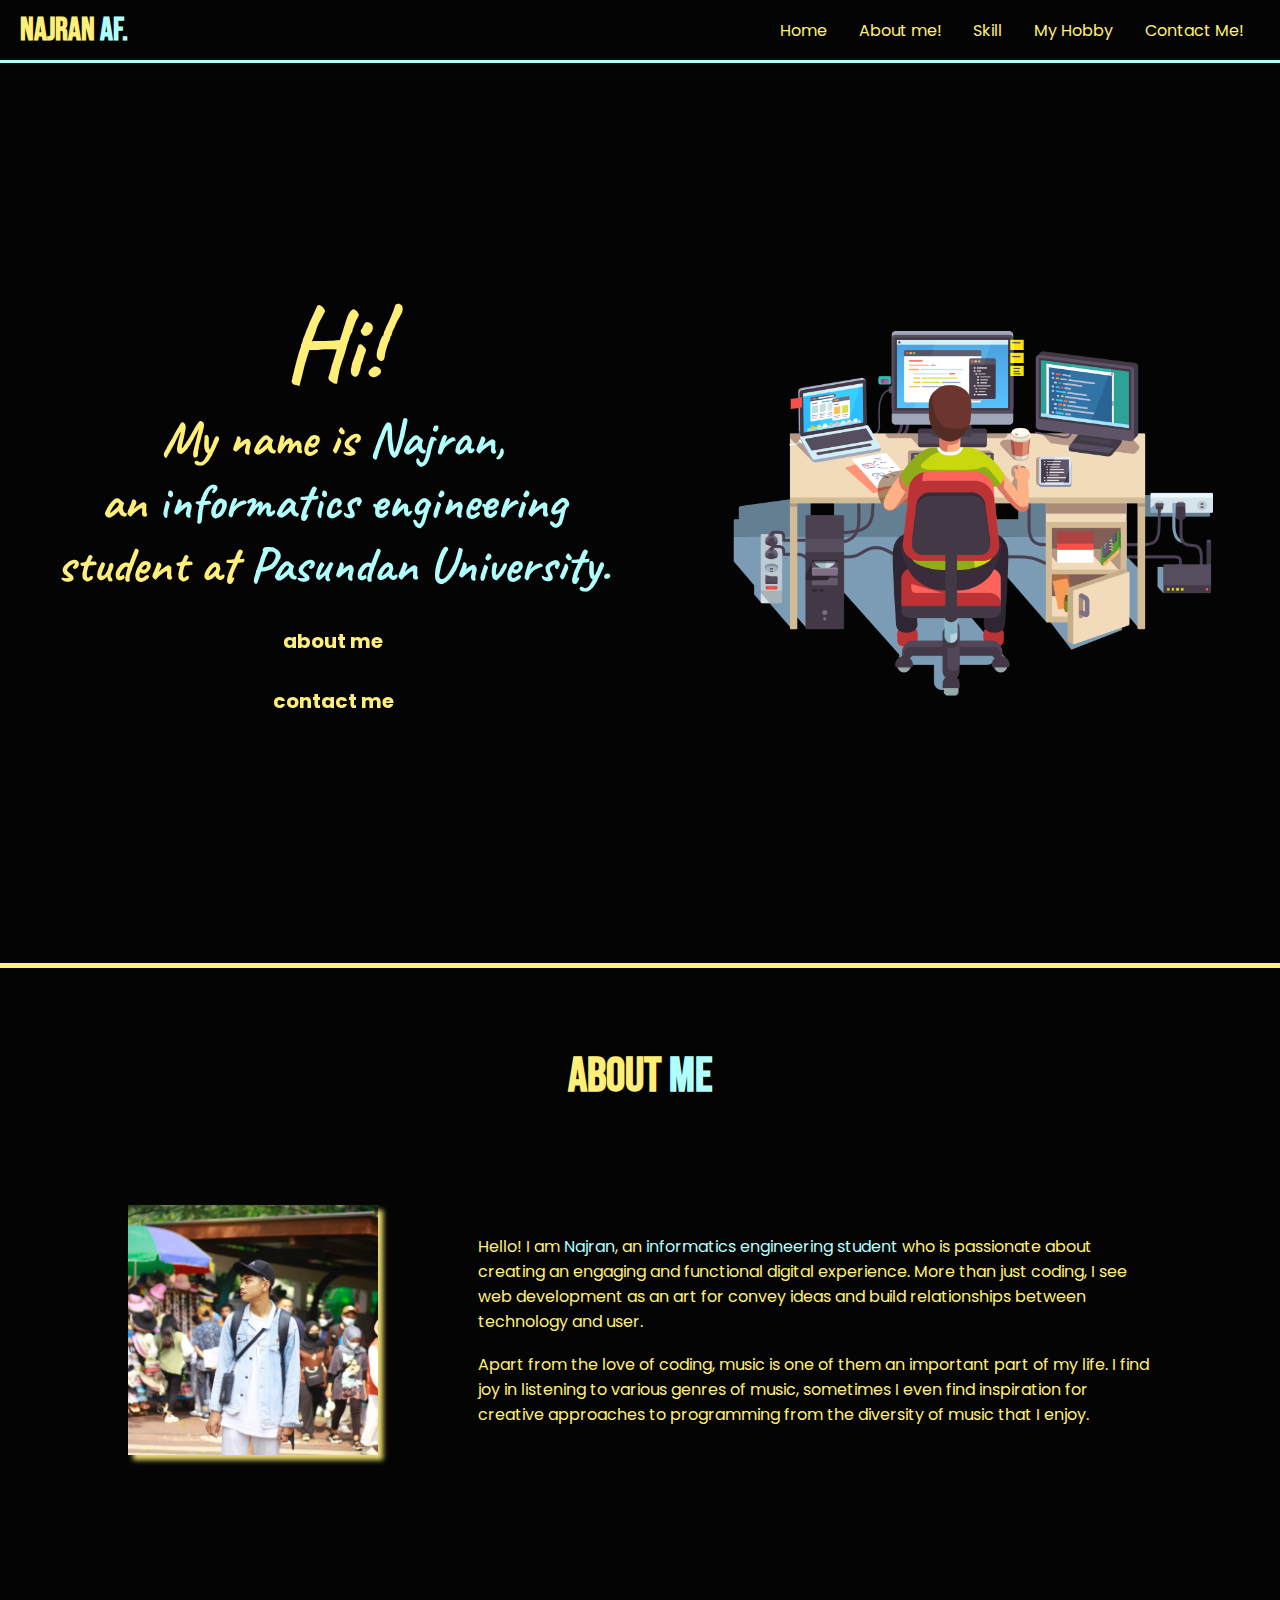
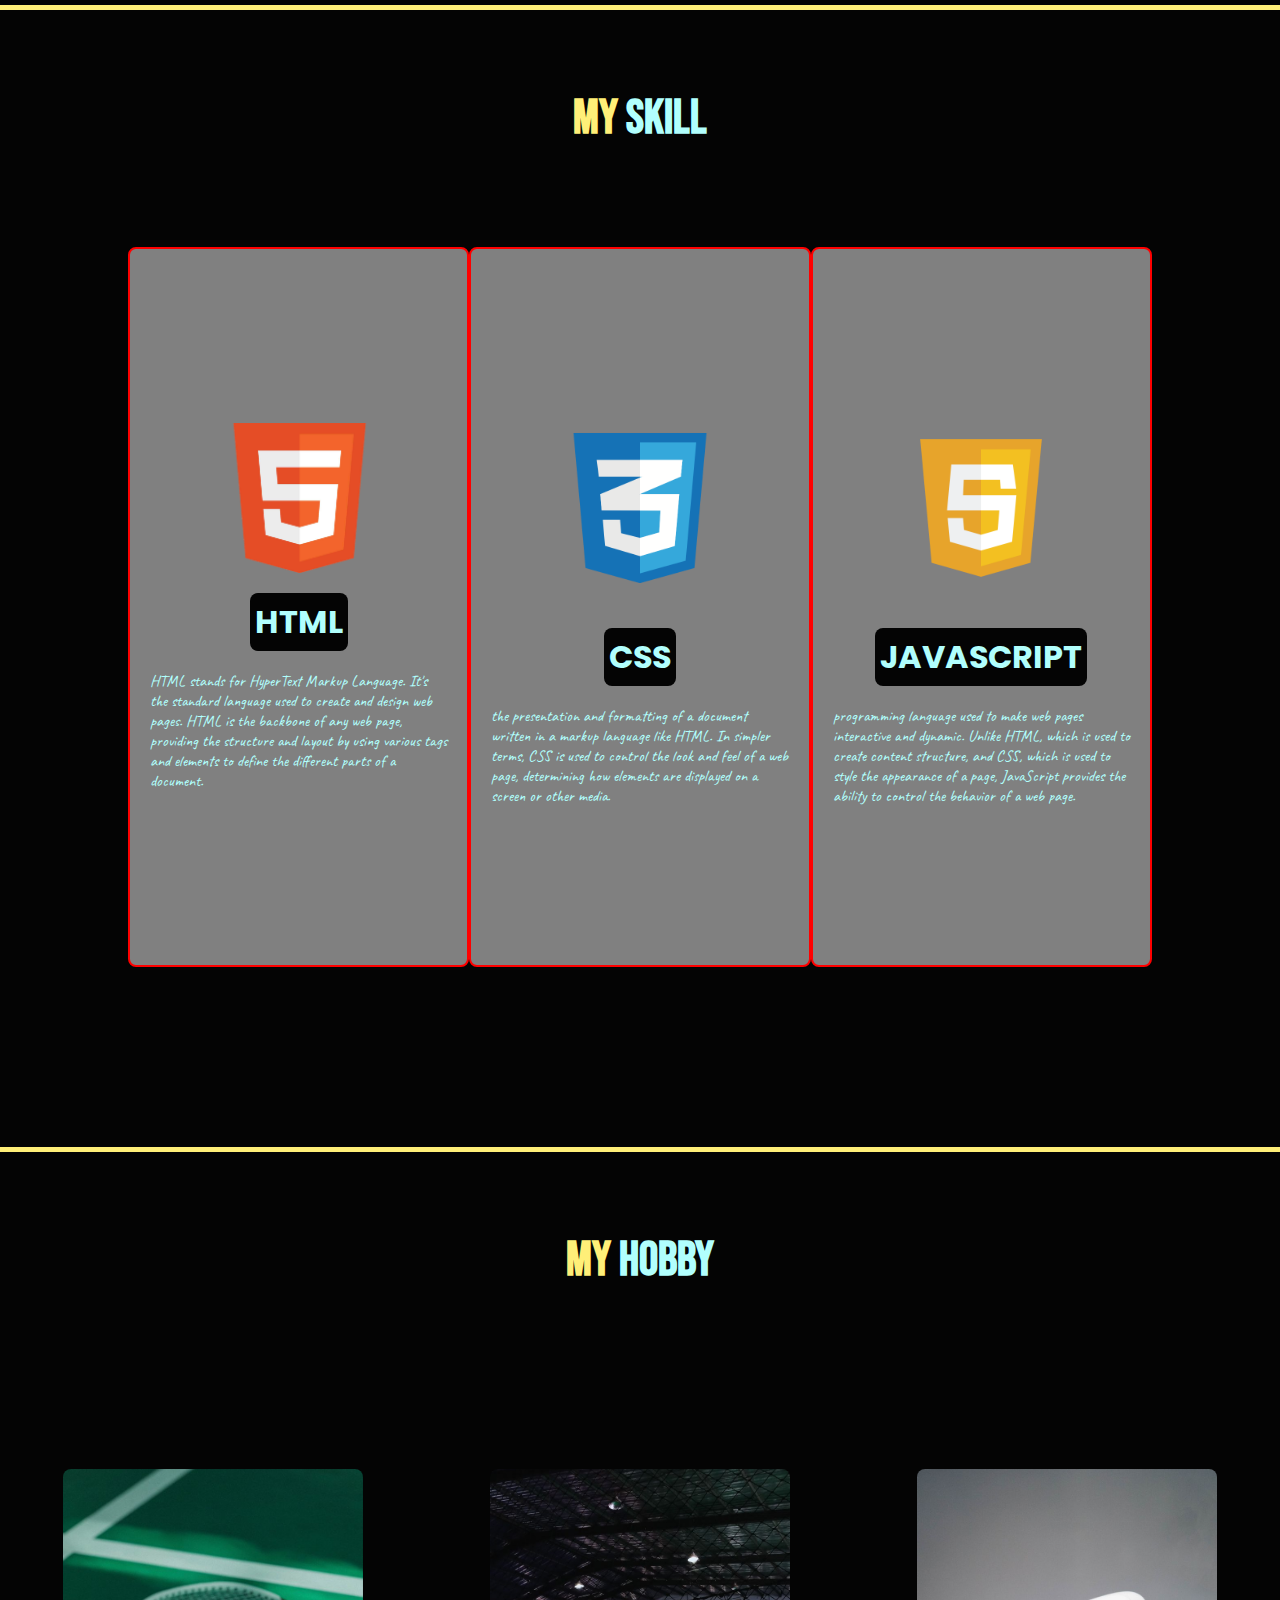
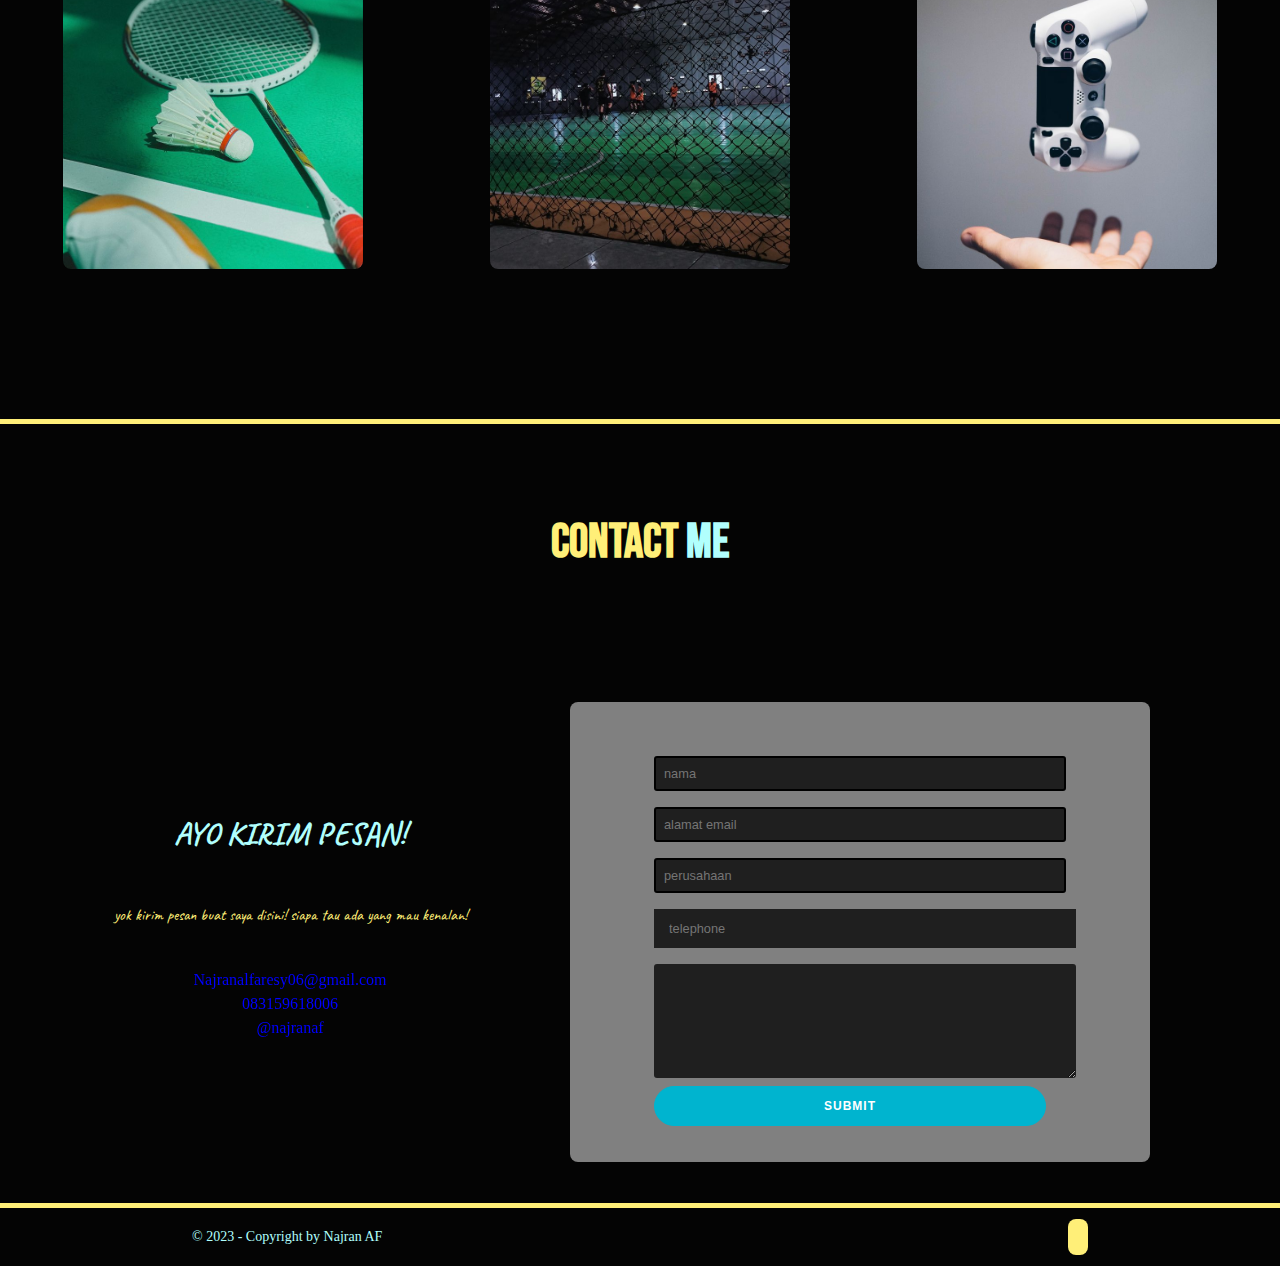
==== index.html @ 9a08b18e "first commit" ====
<!DOCTYPE html>
<html lang="en">
  <head>
    <meta charset="UTF-8" />
    <meta name="viewport" content="width=device-width, initial-scale=1.0" />
    <title>Project1 | Portofolio</title>
    <!-- googlefont  -->
    <link rel="preconnect" href="https://fonts.googleapis.com" />
    <link rel="preconnect" href="https://fonts.gstatic.com" crossorigin />
    <link
      href="https://fonts.googleapis.com/css2?family=Bebas+Neue&family=Caveat&family=Poppins:wght@400;600;700&display=swap"
      rel="stylesheet"
    />
    <!-- my style -->
    <link rel="stylesheet" href="css/style.css" />
  </head>
  <body>
    <!-- navigasi -->

    <nav class="centeringnav prima">
      <div class="logo">
        <h1 class="bebas">
          <a href="#" class="sec">Najran <span>AF.</span></a>
        </h1>
      </div>
      <ul class="poppins centeringbox">
        <li><a href="#" class="sec animasiline">Home</a></li>
        <li><a href="#about" class="sec animasiline">About me!</a></li>
        <li><a href="#skill" class="sec animasiline">Skill</a></li>
        <li><a href="#hobby" class="sec animasiline">My Hobby</a></li>
        <li><a href="#contact" class="sec animasiline">Contact Me!</a></li>
      </ul>
    </nav>

    <!-- naigasi oke -->

    <!-- header -->

    <header class="prima centeringbox" id="header">
      <div class="centeringtext">
        <h1 class="caveat sec">Hi!</h1>
        <p class="caveat sec">My name is <span>Najran,</span></p>
        <p class="caveat sec">an <span>informatics engineering </span></p>
        <p class="caveat sec">student at <span>Pasundan University.</span></p>
        <div class="btn centeringtext">
          <a href="" class="poppins sec animasiline">about me</a>
          <a href="" class="poppins sec animasiline">contact me</a>
        </div>
      </div>
      <img src="image/pngwing.com (4).png" alt="" />
    </header>

    <!-- header oke -->

    <!-- about me -->

    <section class="hero prima" id="about">
      <div class="judul prima">
        <h1 class="sec bebas">ABOUT <span>ME</span></h1>
      </div>
      <div class="content-about centeringbox">
        <img src="image/profile.jpg" alt="" />
        <div class="centeringtext">
          <p class="poppins sec">
            Hello! I am <span>Najran</span>, an
            <span>informatics engineering student</span> who is passionate about
            creating an engaging and functional digital experience. More than
            just coding, I see web development as an art for convey ideas and
            build relationships between technology and user.
          </p>
          <br />
          <p class="poppins sec">
            Apart from the love of coding, music is one of them an important
            part of my life. I find joy in listening to various genres of music,
            sometimes I even find inspiration for creative approaches to
            programming from the diversity of music that I enjoy.
          </p>
        </div>
      </div>
    </section>

    <!-- about me ok -->

    <!-- skill  -->

    <section class="hero prima" id="skill">
      <div class="judul prima">
        <h1 class="sec bebas">MY <span>SKILL</span></h1>
      </div>

      <div class="container-skill">
        <div class="card-skill">
          <div class="content-skill">
            <img src="image/html.png" alt="" width="150px" />
            <a href="#" class="oth poppins centeringtext">
              <h1>HTML</h1>
            </a>
            <p class="caveat oth centeringtext">
              HTML stands for HyperText Markup Language. It's the standard
              language used to create and design web pages. HTML is the backbone
              of any web page, providing the structure and layout by using
              various tags and elements to define the different parts of a
              document.
            </p>
          </div>
          <div class="content-skill">
            <img src="image/css.png" alt="" width="200px" />
            <a href="#" class="oth poppins centeringtext">
              <h1>CSS</h1>
            </a>
            <p class="caveat oth centeringtext">
              the presentation and formatting of a document written in a markup
              language like HTML. In simpler terms, CSS is used to control the
              look and feel of a web page, determining how elements are
              displayed on a screen or other media.
            </p>
          </div>
          <div class="content-skill">
            <img src="image/js.png" alt="" width="200px" />
            <a href="#" class="oth poppins centeringtext">
              <h1>JAVASCRIPT</h1>
            </a>
            <p class="caveat oth centeringtext">
              programming language used to make web pages interactive and
              dynamic. Unlike HTML, which is used to create content structure,
              and CSS, which is used to style the appearance of a page,
              JavaScript provides the ability to control the behavior of a web
              page.
            </p>
          </div>
        </div>
      </div>
    </section>
    <!-- skill end -->

    <!-- hoby -->

    <section class="hero prima" id="hobby">
      <div class="judul prima">
        <h1 class="sec bebas">MY <span>HOBBY</span></h1>
      </div>

      <div class="container-hobby">
        <div class="content-hobby">
          <img src="image/badminton.jpeg" alt="" width="300px" height="400px" />
          <div class="title-hobby centeringtext">
            <h2 class="poppins sec">BADMINTON</h2>
            <p class="caveat sec">
              Lorem ipsum, dolor sit amet consectetur adipisicing.
            </p>
          </div>
        </div>
        <div class="content-hobby">
          <img src="image/futsal.jpeg" alt="" width="300px" height="400px" />
          <div class="title-hobby centeringtext">
            <h2 class="poppins sec">FUTSAL</h2>
            <p class="caveat sec">
              Lorem ipsum, dolor sit amet consectetur adipisicing.
            </p>
          </div>
        </div>
        <div class="content-hobby">
          <img src="image/game.jpeg" alt="" width="300px" height="400px" />
          <div class="title-hobby centeringtext">
            <h2 class="poppins sec">GAME</h2>
            <p class="caveat sec">
              Lorem ipsum, dolor sit amet consectetur adipisicing.
            </p>
          </div>
        </div>
      </div>
    </section>

    <!-- hobby oke -->

    <!-- contact -->

    <section class="contact hero prima" id="contact">
      <div class="judul prima">
        <h1 class="sec bebas">CONTACT <span>ME </span></h1>
      </div>

      <div class="container-contact">
        <div class="card-container">
          <div class="left">
            <div class="left-container">
              <h2 class="caveat oth">AYO KIRIM PESAN!</h2>
              <p class="caveat sec">
                yok kirim pesan buat saya disini! siapa tau ada yang mau
                kenalan!
              </p>
              <ul>
                <li><a href="">Najranalfaresy06@gmail.com</a></li>
                <li><a href="">083159618006</a></li>
                <li><a href="">@najranaf</a></li>
              </ul>
            </div>
          </div>

          <div class="right">
            <div class="right-container">
              <form action="">
                <input type="text" placeholder="nama" />
                <input type="email" placeholder="alamat email" />
                <input
                  type="text"
                  placeholder="perusahaan"
                  autocomplete="off"
                />
                <input
                  type="phone"
                  placeholder="telephone"
                  autocomplete="off"
                />
                <textarea rows="10" placeholder="pesan"> </textarea>
                <button>submit</button>
              </form>
            </div>
          </div>
        </div>
      </div>
    </section>

    <!-- contact ok -->

    <!-- footer -->

    <section class="end">
      <div class="last-text">
        <p>&#169; 2023 - Copyright by Najran AF</p>
      </div>

      <div class="top">
        <a href="#home"><i class="bx bx-up-arrow-alt"></i></a>
      </div>
    </section>
    <!-- footer oke -->

    <!-- js -->
    <script src="script.js"></script>
  </body>
</html>
---- css/style.css ----
:root {
  --prima-color: #040404;
  --sec-color: #ffef78;
  --oth-color: #b1fffd;
}

* {
  margin: 0;
  padding: 0;
  text-decoration: none;
  list-style: none;
}

body {
  height: 1500px;
}

.prima {
  color: var(--prima-color);
  background-color: var(--prima-color);
}

.sec {
  color: var(--sec-color);
}

.oth {
  color: var(--oth-color);
}

/* font */

.bebas {
  font-family: "Bebas Neue", sans-serif;
}

.poppins {
  font-family: "Poppins", sans-serif;
}

.caveat {
  font-family: "Caveat", cursive;
}

/* style */

.centeringnav {
  display: flex;
  align-items: center;
  justify-content: space-between;
  padding-left: 20px;
  padding-right: 20px;
}

.centeringbox {
  display: flex;
  align-items: center;
  justify-content: space-around;
}

.centeringtext {
  display: flex;
  flex-direction: column;
  align-items: center;
}

.hero {
  height: auto;
  display: flex;
  flex-direction: column;
  align-items: center;
  gap: 100px;
  border-bottom: 5px solid var(--sec-color);
}

.judul h1 {
  margin-top: 80px;
  font-size: 3rem;
}

span {
  color: var(--oth-color);
}

.animasiline::before {
  content: "";
  position: absolute;
  width: 100%;
  height: 2px;
  left: 0;
  bottom: 0;
  background: var(--oth-color);
  transform: scaleX(0);
  transition: 0.4s;
}

.animasiline:hover::before {
  transform: scaleX(1);
}

.animasiline:hover {
  color: var(--oth-color);
}

nav {
  height: 60px;
  position: sticky;
  top: 0;
  border-bottom: 3px solid var(--oth-color);
}

ul {
  width: 40%;
}

ul li {
  position: relative;
}

header {
  height: 100vh;
  font-weight: bold;
  font-size: 50px;
  /* padding-left: 50px; */
  border-bottom: 5px solid var(--sec-color);
}

header img {
  width: 500px;
}

div.btn {
  font-size: 20px;
  padding: 20px;
  gap: 10px;
}

div.btn a {
  padding: 10px;
  position: relative;
}

div.content-about {
  width: 80%;
  gap: 100px;
  margin-bottom: 150px;
}

div.content-about img {
  height: 250px;
  box-shadow: 5px 5px 5px 0px rgba(255, 239, 120, 0.92);
  -webkit-box-shadow: 5px 5px 5px 0px rgba(255, 239, 120, 0.92);
  -moz-box-shadow: 5px 5px 5px 0px rgba(255, 239, 120, 0.92);
}

.container-skill {
  height: 100vh;
  width: 80%;
  display: flex;
  align-items: start;
  justify-content: center;
}

.card-skill {
  display: flex;
  width: 100%;
  justify-content: space-between;
  height: 80%;
}

.content-skill {
  width: 100% ;
  display: flex;
  flex-direction: column;
  justify-content: center;
  align-items: center;
  background: grey;
  border: 2px solid red;
  padding: 20px;
  border-radius: 8px;
  gap: 20px;
}

.content-skill a {
  background-color: var(--prima-color);
  padding: 5px;
  border-radius: 8px;
}

.content-skill a:hover {
  color: white;
}

.container-hobby {
  width: 100%;
  display: flex;
  justify-content: space-around;
  align-items: center;
}

.content-hobby {
  position: relative;
  overflow: hidden;
  margin-top: 5rem;
  cursor: pointer;
  margin-bottom: 150px;
}

.content-hobby img {
  /* width: 100%; */
  display: block;
  border-radius: 8px;
  transition: all 0.5s;
  border-image: auto;
  object-fit: cover;
}

.content-hobby div {
  position: absolute;
  height: 0;
  left: 0;
  bottom: 0;
  overflow: hidden;
  background: rgba(0, 0, 0, 0.4);
  border-radius: 8px;
  padding: 0 40px;
  text-align: center;
  display: flex;
  flex-direction: column;
  justify-content: space-around;
  text-align: center;
  transition: height 0.5s;
}

.content-hobby h2 {
  font-size: 1.5rem;
}

.content-hobby p {
  font-size: 1.4rem;
}
.content-hobby:hover .title-hobby {
  height: 100%;
}

.content-hobby:hover img {
  transform: scale(1.1);
}

.container {
  background-color: #fff;
  width: 50%;
  padding: 40px;
  border-radius: 8px;
  box-shadow: 0 0 10px rgba(0, 0, 0, 0.1);
  display: flex;
  justify-content: center;
}

h2 {
  text-align: center;
  margin-bottom: 20px;
}

input[type="text"],
input[type="email"],
textarea {
  width: 100%;
  padding: 8px;
  border-radius: 5px;
  border: 1px solid #ccc;
}

button {
  padding: 10px 20px;
  background-color: #007bff;
  color: #fff;
  border: none;
  border-radius: 5px;
  cursor: pointer;
}

button:hover {
  background-color: #0056b3;
}

.container {
  background-color: #fff;
  padding: 20px;
  border-radius: 5px;
  box-shadow: 0 0 10px rgba(0, 0, 0, 0.1);
}

form {
  display: flex;
  flex-direction: column;
}

h2 {
  text-align: center;
  margin-bottom: 20px;
}

input[type="text"],
input[type="email"],
textarea {
  padding: 8px;
  width: 100%;
  border-radius: 3px;
  border: 2px solid black;
}

button {
  padding: 10px 20px;
  background-color: --ot;
  color: #fff;
  border: none;
  border-radius: 3px;
  cursor: pointer;
}

button:hover {
  background-color: #0056b3;
}

section.contact {
  font-size: 10px;
  padding: 10px;
}

.container-contact {
    width: 100%;
    
}

.card-container {
  display: flex;
  align-items: center;
  justify-content: spa;
  width: 100%;
}

.right {
  display: flex;
  border-radius: 8px;
  margin-right: 120px;
padding-right: 20px;
  flex: 1;
  height: 460px;
  background-color: grey;
  justify-content: center;
  align-items:center;
}

.left {
  display: flex;
  flex: 1;
  height: 522px;
  justify-content: center;
  align-items: center;
}

.left-container {
  height: 50%;
  width: 100%;
  text-align: center;
  line-height: 22px;
  display: flex;
  flex-direction: column;
  align-items: center;
  justify-content: space-around;
}

.left p {
  font-size: 1rem;
}

.left-container h2 {
  font-size: 2rem;
  margin-bottom: 1rem;
}

.left-container ul {
  display: flex;
  flex-direction: column;
  align-items: center;
}

.left-container ul li a {
  color: blue;
  font-size: 1rem;
}

.right-container {
    text-align: center;
  width: 70%;
  height: 80%;
  text-align: center;
}

input,
textarea {
  background-color: #1f1f1f;
  border: none;
  padding: 12px 15px;
  margin: 8px 0;
  width: 100%;
  font-size: 0.8rem;
}

input:focus,
textarea:focus {
  outline: 1px solid #00b4cf;
}

button {
  border-radius: 20px;
  border: 1px solid #00b4cf;
  background-color: #00b4cf;
  font-size: 12px;
  font-weight: bold;
  padding: 12px 45px;
  letter-spacing: 1px;
  text-transform: uppercase;
  transition: transform 80ms ease-out;
  cursor: pointer;
}

button:hover {
  opacity: 0.7;
}

textarea {
  height: 90px;
}

.end {
  padding: 20px 15%;
  display: flex;
  flex-wrap: wrap;
  align-items: center;
  justify-content: space-between;
  gap: 2rem;
  background: var(--prima-color);
}
.last-text p {
  color: var(--oth-color);
  font-size: 14px;
}
.top i {
  padding: 10px;
  border-radius: 8px;
  font-size: 15px;
  color: var(--oth-color);
  background: var(--sec-color);
}

/* responsive */

@media (max-width: 768px) {
 

    nav ul {
        font-size: 0.6rem;
        width: 50%;
    }

    header {
        font-weight: bold;
        font-size: 20px;
        flex-direction: column-reverse;
      }

      header img {
        width: 250px;
      }

      .content-about {
          flex-direction: column;
          margin-bottom: 150p;
        }
        
        .container-skill {
          height: auto;
          width: 80%;
          display: flex;
          align-items: center;
          justify-content: center;
          margin-bottom: 150px;
        }

      .card-skill {
        flex-direction: column;
      }

      .content-skill {
        height: 150px;
        flex-direction: row;
      }

      .content-hobby {
        width: 200px;
      }

      .container-hobby img {
        width: 200px;
      }

      .right {
        margin-right: 20px;
      }


}
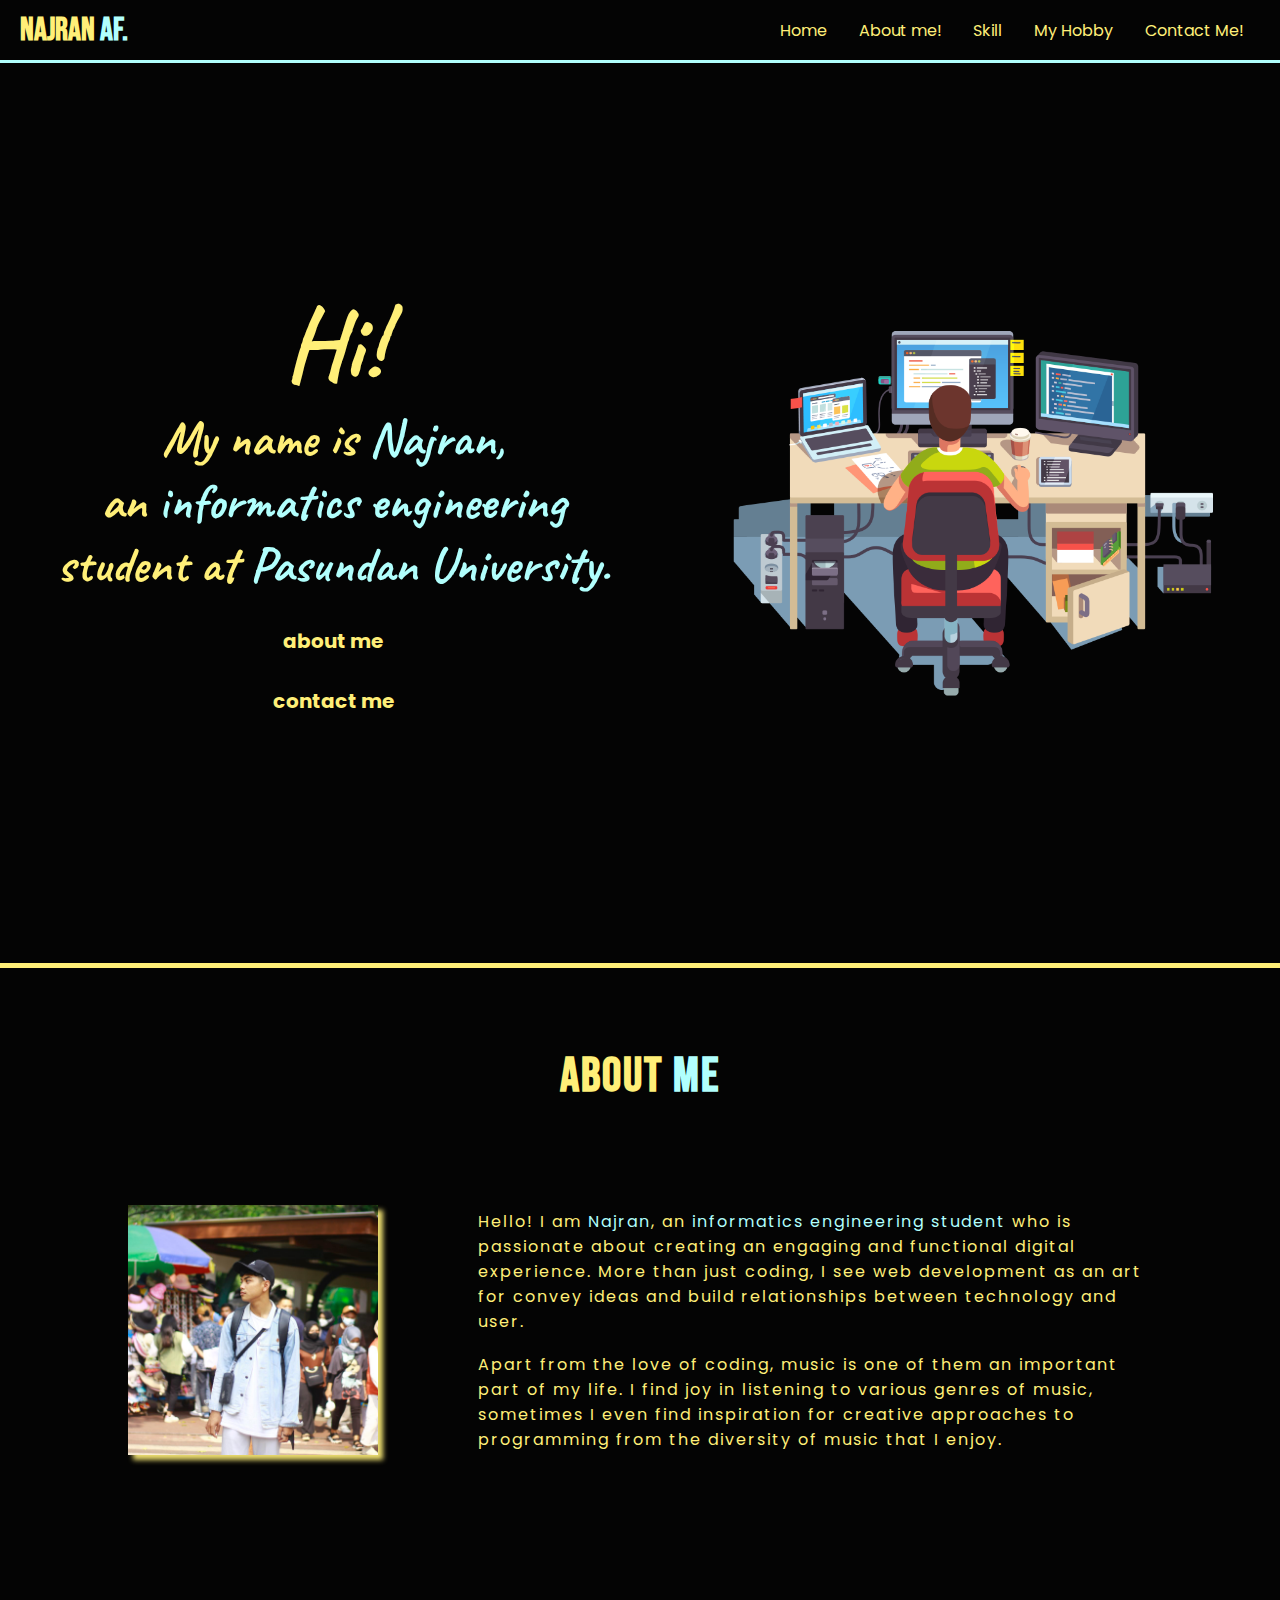
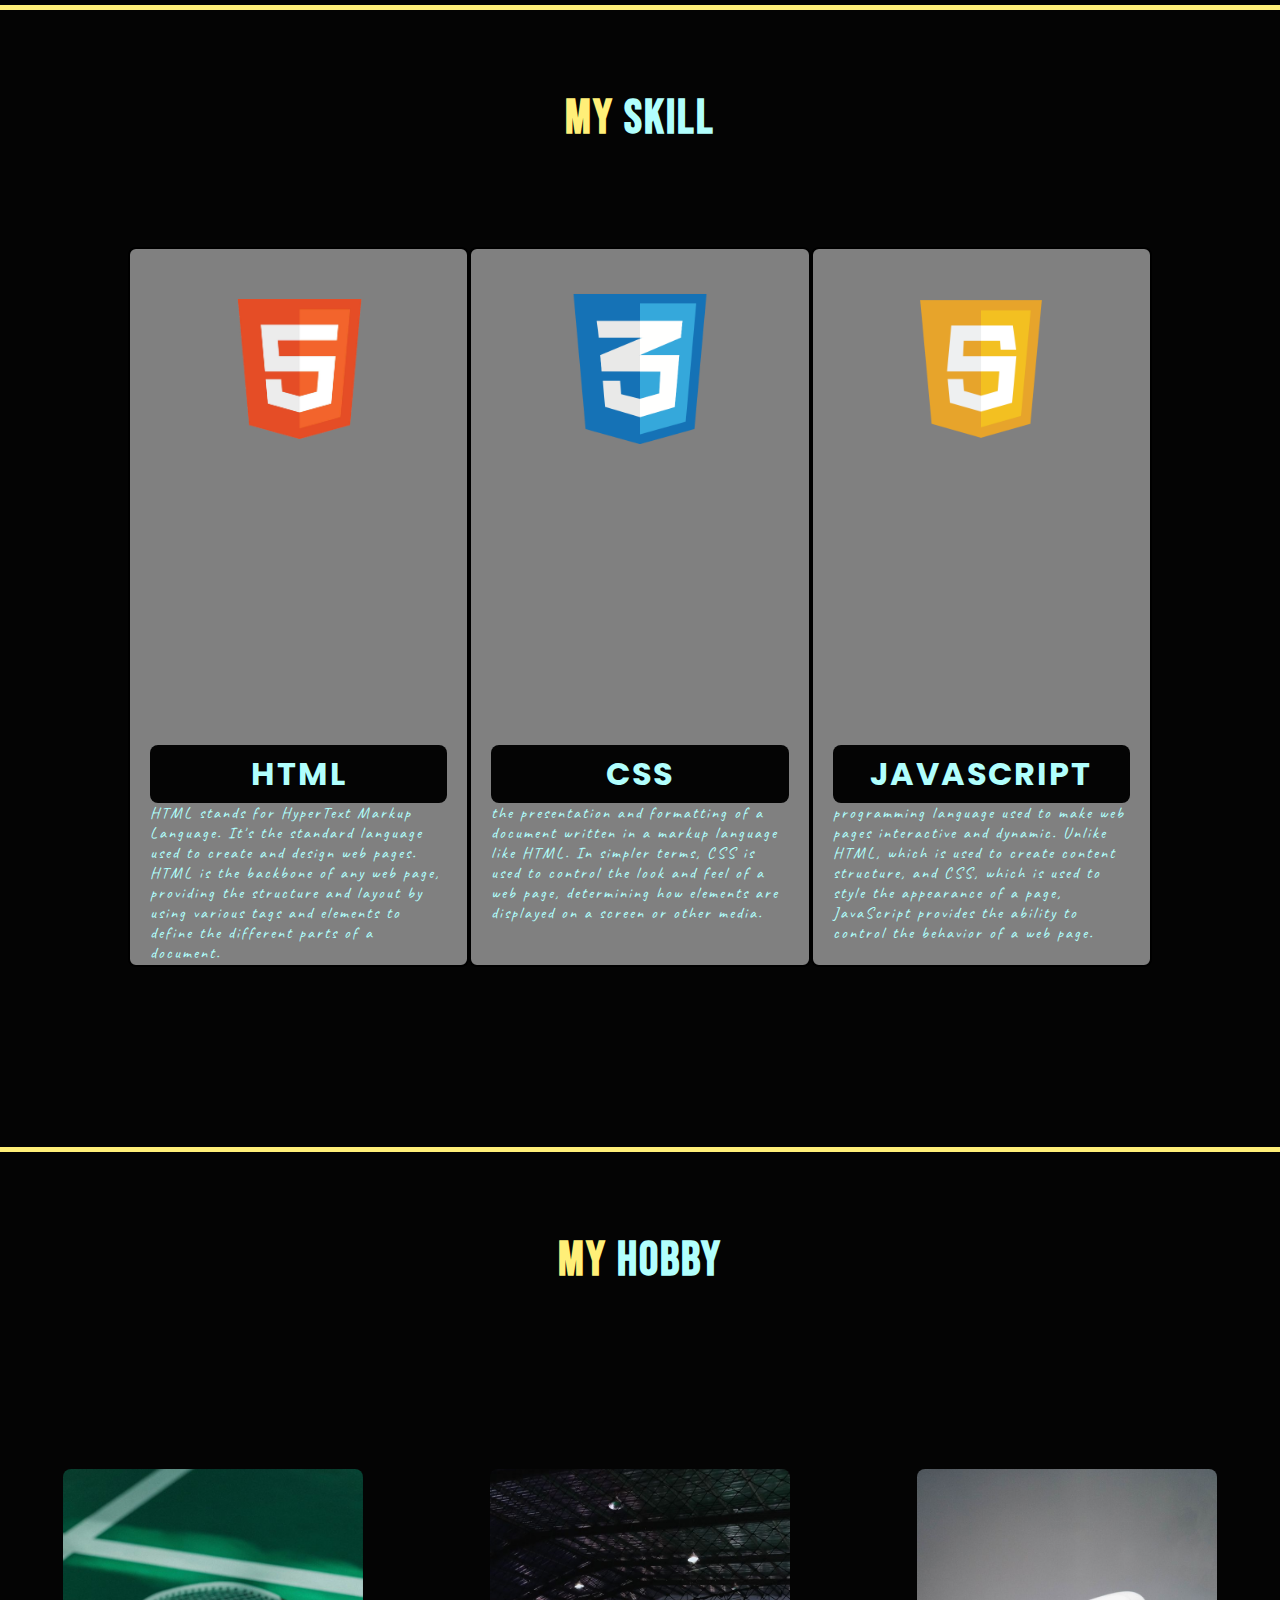
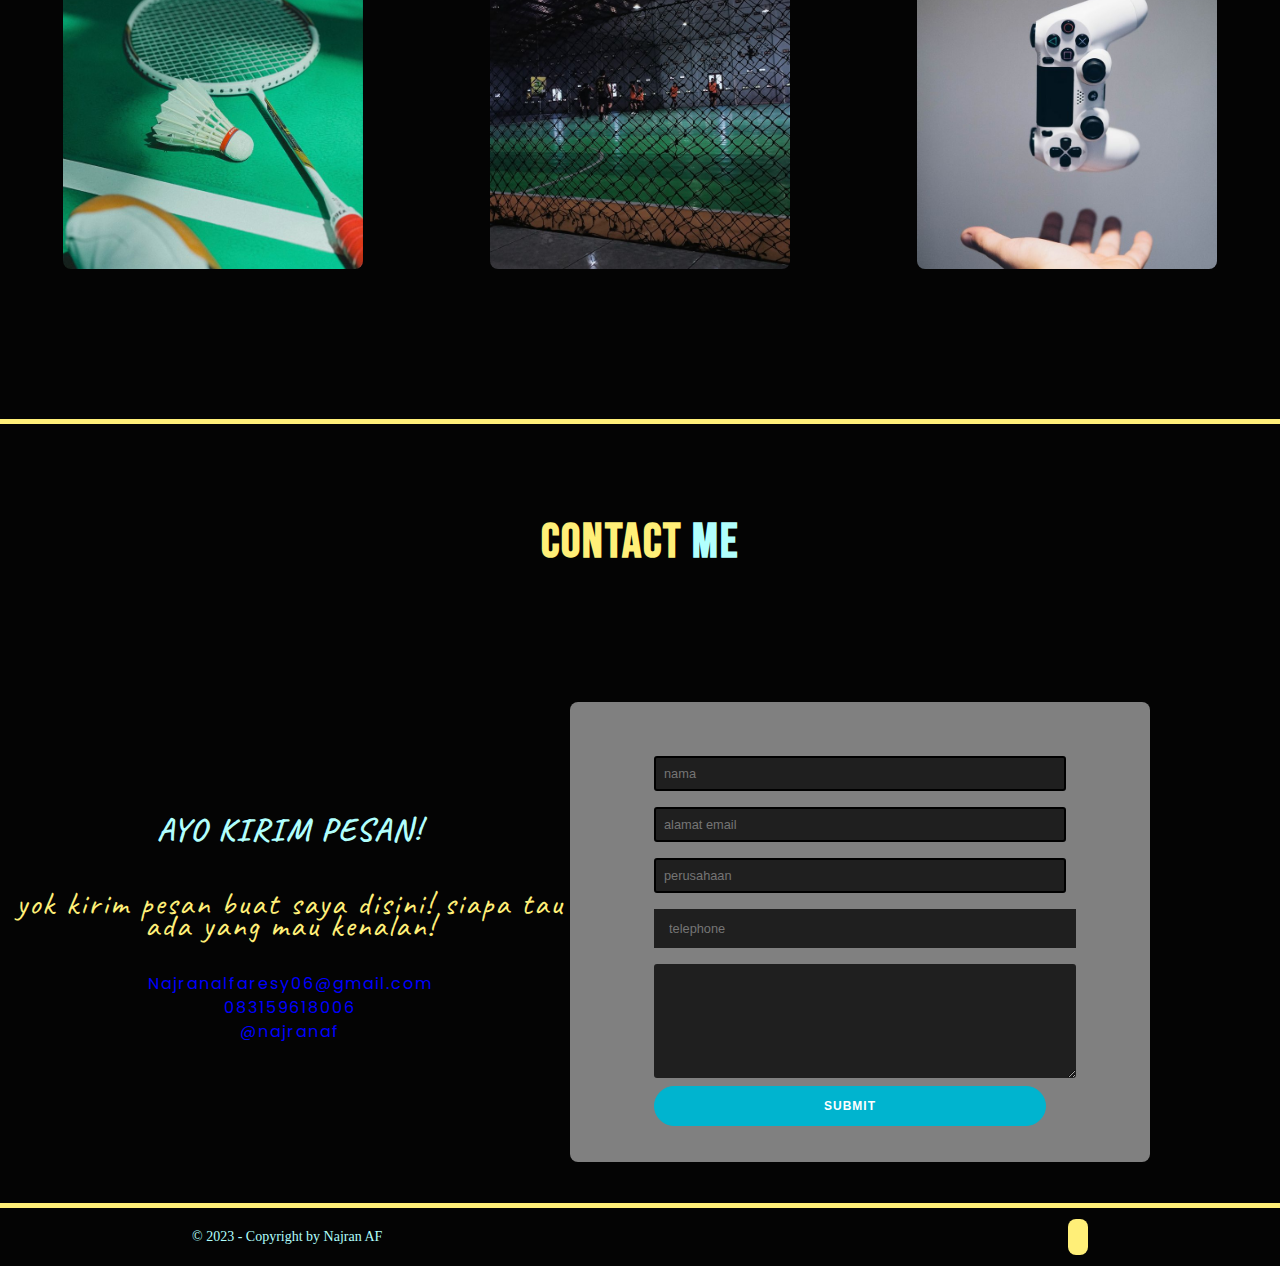
==== commit 9fe3c012: "first commit" ====
--- a/index.html
+++ b/index.html
@@ -91,42 +91,48 @@
       <div class="container-skill">
         <div class="card-skill">
           <div class="content-skill">
-            <img src="image/html.png" alt="" width="150px" />
-            <a href="#" class="oth poppins centeringtext">
-              <h1>HTML</h1>
-            </a>
-            <p class="caveat oth centeringtext">
-              HTML stands for HyperText Markup Language. It's the standard
-              language used to create and design web pages. HTML is the backbone
-              of any web page, providing the structure and layout by using
-              various tags and elements to define the different parts of a
-              document.
-            </p>
+            <img src="image/html.png" alt="" width="140px" class="img1" />
+            <div class="title-skill">
+              <a href="#" class="oth poppins centeringtext">
+                <h1>HTML</h1>
+              </a>
+              <p class="caveat oth centeringtext">
+                HTML stands for HyperText Markup Language. It's the standard
+                language used to create and design web pages. HTML is the
+                backbone of any web page, providing the structure and layout by
+                using various tags and elements to define the different parts of
+                a document.
+              </p>
+            </div>
           </div>
           <div class="content-skill">
             <img src="image/css.png" alt="" width="200px" />
-            <a href="#" class="oth poppins centeringtext">
-              <h1>CSS</h1>
-            </a>
-            <p class="caveat oth centeringtext">
-              the presentation and formatting of a document written in a markup
-              language like HTML. In simpler terms, CSS is used to control the
-              look and feel of a web page, determining how elements are
-              displayed on a screen or other media.
-            </p>
+            <div class="title-skill">
+              <a href="#" class="oth poppins centeringtext">
+                <h1>CSS</h1>
+              </a>
+              <p class="caveat oth centeringtext">
+                the presentation and formatting of a document written in a
+                markup language like HTML. In simpler terms, CSS is used to
+                control the look and feel of a web page, determining how
+                elements are displayed on a screen or other media.
+              </p>
+            </div>
           </div>
           <div class="content-skill">
             <img src="image/js.png" alt="" width="200px" />
-            <a href="#" class="oth poppins centeringtext">
-              <h1>JAVASCRIPT</h1>
-            </a>
-            <p class="caveat oth centeringtext">
-              programming language used to make web pages interactive and
-              dynamic. Unlike HTML, which is used to create content structure,
-              and CSS, which is used to style the appearance of a page,
-              JavaScript provides the ability to control the behavior of a web
-              page.
-            </p>
+            <div class="title-skill">
+              <a href="#" class="oth poppins centeringtext">
+                <h1>JAVASCRIPT</h1>
+              </a>
+              <p class="caveat oth centeringtext">
+                programming language used to make web pages interactive and
+                dynamic. Unlike HTML, which is used to create content structure,
+                and CSS, which is used to style the appearance of a page,
+                JavaScript provides the ability to control the behavior of a web
+                page.
+              </p>
+            </div>
           </div>
         </div>
       </div>
@@ -145,9 +151,7 @@
           <img src="image/badminton.jpeg" alt="" width="300px" height="400px" />
           <div class="title-hobby centeringtext">
             <h2 class="poppins sec">BADMINTON</h2>
-            <p class="caveat sec">
-              Lorem ipsum, dolor sit amet consectetur adipisicing.
-            </p>
+            <p class="caveat sec">This sport is very sporty to play.</p>
           </div>
         </div>
         <div class="content-hobby">
@@ -155,7 +159,8 @@
           <div class="title-hobby centeringtext">
             <h2 class="poppins sec">FUTSAL</h2>
             <p class="caveat sec">
-              Lorem ipsum, dolor sit amet consectetur adipisicing.
+              This is my hobby since childhood.Lorem ipsum, dolor sit amet
+              consectetur adipisicing.
             </p>
           </div>
         </div>
@@ -163,9 +168,7 @@
           <img src="image/game.jpeg" alt="" width="300px" height="400px" />
           <div class="title-hobby centeringtext">
             <h2 class="poppins sec">GAME</h2>
-            <p class="caveat sec">
-              Lorem ipsum, dolor sit amet consectetur adipisicing.
-            </p>
+            <p class="caveat sec">fills my time when I'm free.</p>
           </div>
         </div>
       </div>
--- a/css/style.css
+++ b/css/style.css
@@ -71,6 +71,7 @@
   align-items: center;
   gap: 100px;
   border-bottom: 5px solid var(--sec-color);
+  letter-spacing: 2px;
 }
 
 .judul h1 {
@@ -107,6 +108,7 @@
   position: sticky;
   top: 0;
   border-bottom: 3px solid var(--oth-color);
+  z-index: 9;
 }
 
 ul {
@@ -169,16 +171,24 @@
 }
 
 .content-skill {
-  width: 100% ;
-  display: flex;
-  flex-direction: column;
-  justify-content: center;
+  width: 100%;
+  display: flex;
+  flex-direction: column;
+  justify-content: space-between;
   align-items: center;
   background: grey;
-  border: 2px solid red;
+  border: 2px solid black;
   padding: 20px;
   border-radius: 8px;
   gap: 20px;
+}
+
+.img1 {
+  margin-top: 30px;
+}
+
+.content-skill .title-skill {
+  height: 200px;
 }
 
 .content-skill a {
@@ -329,14 +339,13 @@
 }
 
 .container-contact {
-    width: 100%;
-    
+  width: 100%;
 }
 
 .card-container {
   display: flex;
   align-items: center;
-  justify-content: spa;
+  justify-content: space-between;
   width: 100%;
 }
 
@@ -344,12 +353,12 @@
   display: flex;
   border-radius: 8px;
   margin-right: 120px;
-padding-right: 20px;
+  padding-right: 20px;
   flex: 1;
   height: 460px;
   background-color: grey;
   justify-content: center;
-  align-items:center;
+  align-items: center;
 }
 
 .left {
@@ -372,7 +381,7 @@
 }
 
 .left p {
-  font-size: 1rem;
+  font-size: 2rem;
 }
 
 .left-container h2 {
@@ -389,10 +398,11 @@
 .left-container ul li a {
   color: blue;
   font-size: 1rem;
+  font-family: "poppins";
 }
 
 .right-container {
-    text-align: center;
+  text-align: center;
   width: 70%;
   height: 80%;
   text-align: center;
@@ -458,57 +468,124 @@
 /* responsive */
 
 @media (max-width: 768px) {
- 
+  nav ul {
+    font-size: 0.6rem;
+    width: 50%;
+  }
+
+  header {
+    font-weight: bold;
+    font-size: 20px;
+    flex-direction: column-reverse;
+  }
+
+  header img {
+    width: 250px;
+  }
+
+  .content-about {
+    flex-direction: column;
+  }
+
+  .container-skill {
+    height: auto;
+    width: 80%;
+    display: flex;
+    align-items: center;
+    justify-content: space-between;
+    margin-bottom: 150px;
+  }
+
+  .card-skill {
+    flex-direction: column;
+  }
+
+  .content-skill {
+    height: 150px;
+    flex-direction: row;
+  }
+
+  .content-skill .title-skill {
+    width: 50%;
+    margin-top: 50px;
+  }
+
+  .content-skill h1 {
+    font-size: 1rem;
+  }
+
+  .content-hobby {
+    width: 200px;
+  }
+
+  .container-hobby img {
+    width: 200px;
+  }
+
+  .right {
+    margin-right: 20px;
+  }
+
+  .left-container p {
+    font-size: 1.5rem;
+  }
+
+  .left-container ul li a {
+    font-size: 0.7rem;
+  }
+}
+
+@media screen and (max-width: 576px) {
 
     nav ul {
         font-size: 0.6rem;
-        width: 50%;
-    }
-
-    header {
-        font-weight: bold;
-        font-size: 20px;
-        flex-direction: column-reverse;
+        width: 70%;
       }
 
-      header img {
-        width: 250px;
-      }
-
-      .content-about {
-          flex-direction: column;
-          margin-bottom: 150p;
-        }
-        
-        .container-skill {
-          height: auto;
-          width: 80%;
-          display: flex;
-          align-items: center;
-          justify-content: center;
-          margin-bottom: 150px;
-        }
-
-      .card-skill {
-        flex-direction: column;
-      }
-
-      .content-skill {
-        height: 150px;
-        flex-direction: row;
-      }
-
-      .content-hobby {
-        width: 200px;
-      }
-
-      .container-hobby img {
-        width: 200px;
-      }
-
-      .right {
-        margin-right: 20px;
-      }
-
-
-}
+  .title-skill p {
+    display: none;
+  }
+
+  .content-skill {
+    flex-direction: column;
+    height: 300px;
+    padding: 0;
+    padding-bottom: 20px;
+  }
+
+  .content-hobby {
+    width: 90%;
+    margin-top: 1px;
+  }
+
+  .container-hobby {
+    flex-direction: column;
+  }
+
+  .container-hobby img {
+    width: 100%;
+    height: 200px;
+  }
+
+  .title-hobby {
+    width: 100%;
+    justify-content: center;
+  }
+
+  .card-container {
+    height: auto;
+    flex-direction: column;
+    padding-bottom: 100px;
+    gap: 20px;
+  }
+
+  .left-container h2 {
+    font-size: 1.5rem;
+  }
+
+  .right {
+    width: 70%;
+  }
+
+
+}
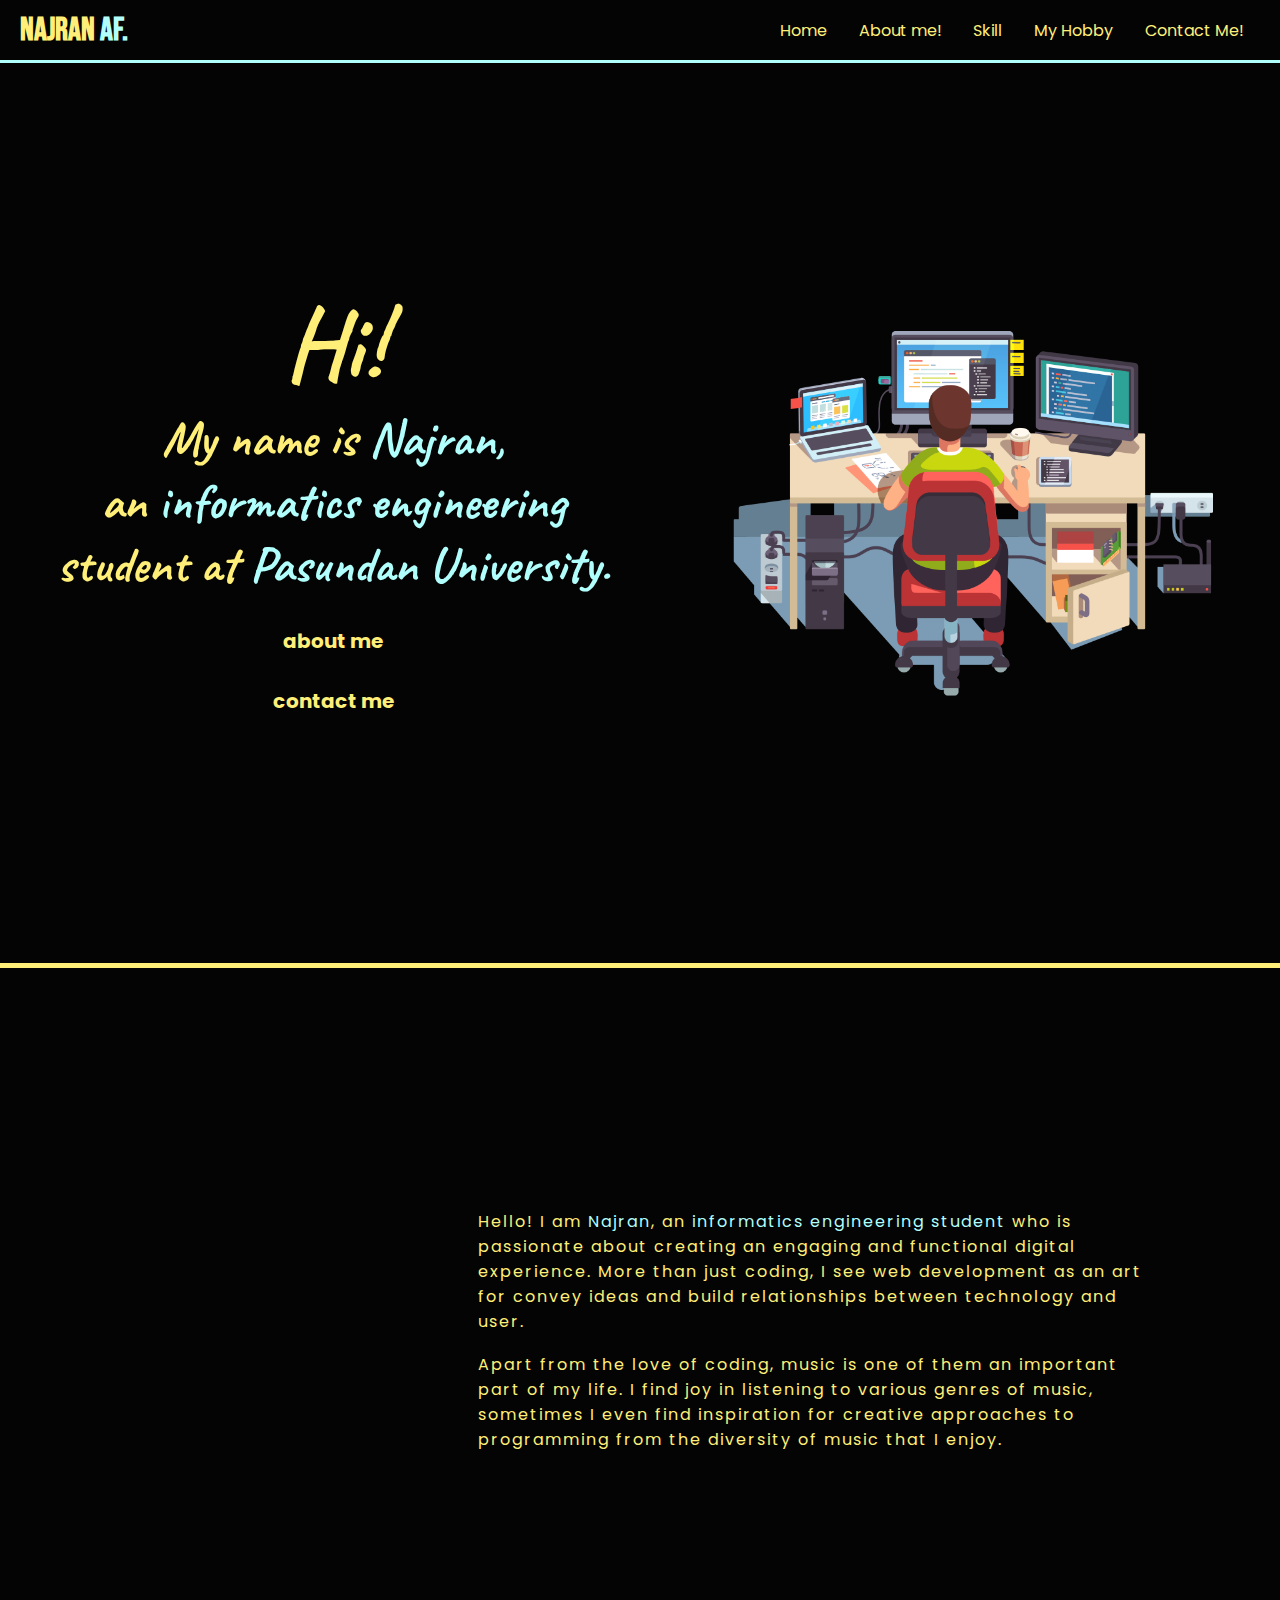
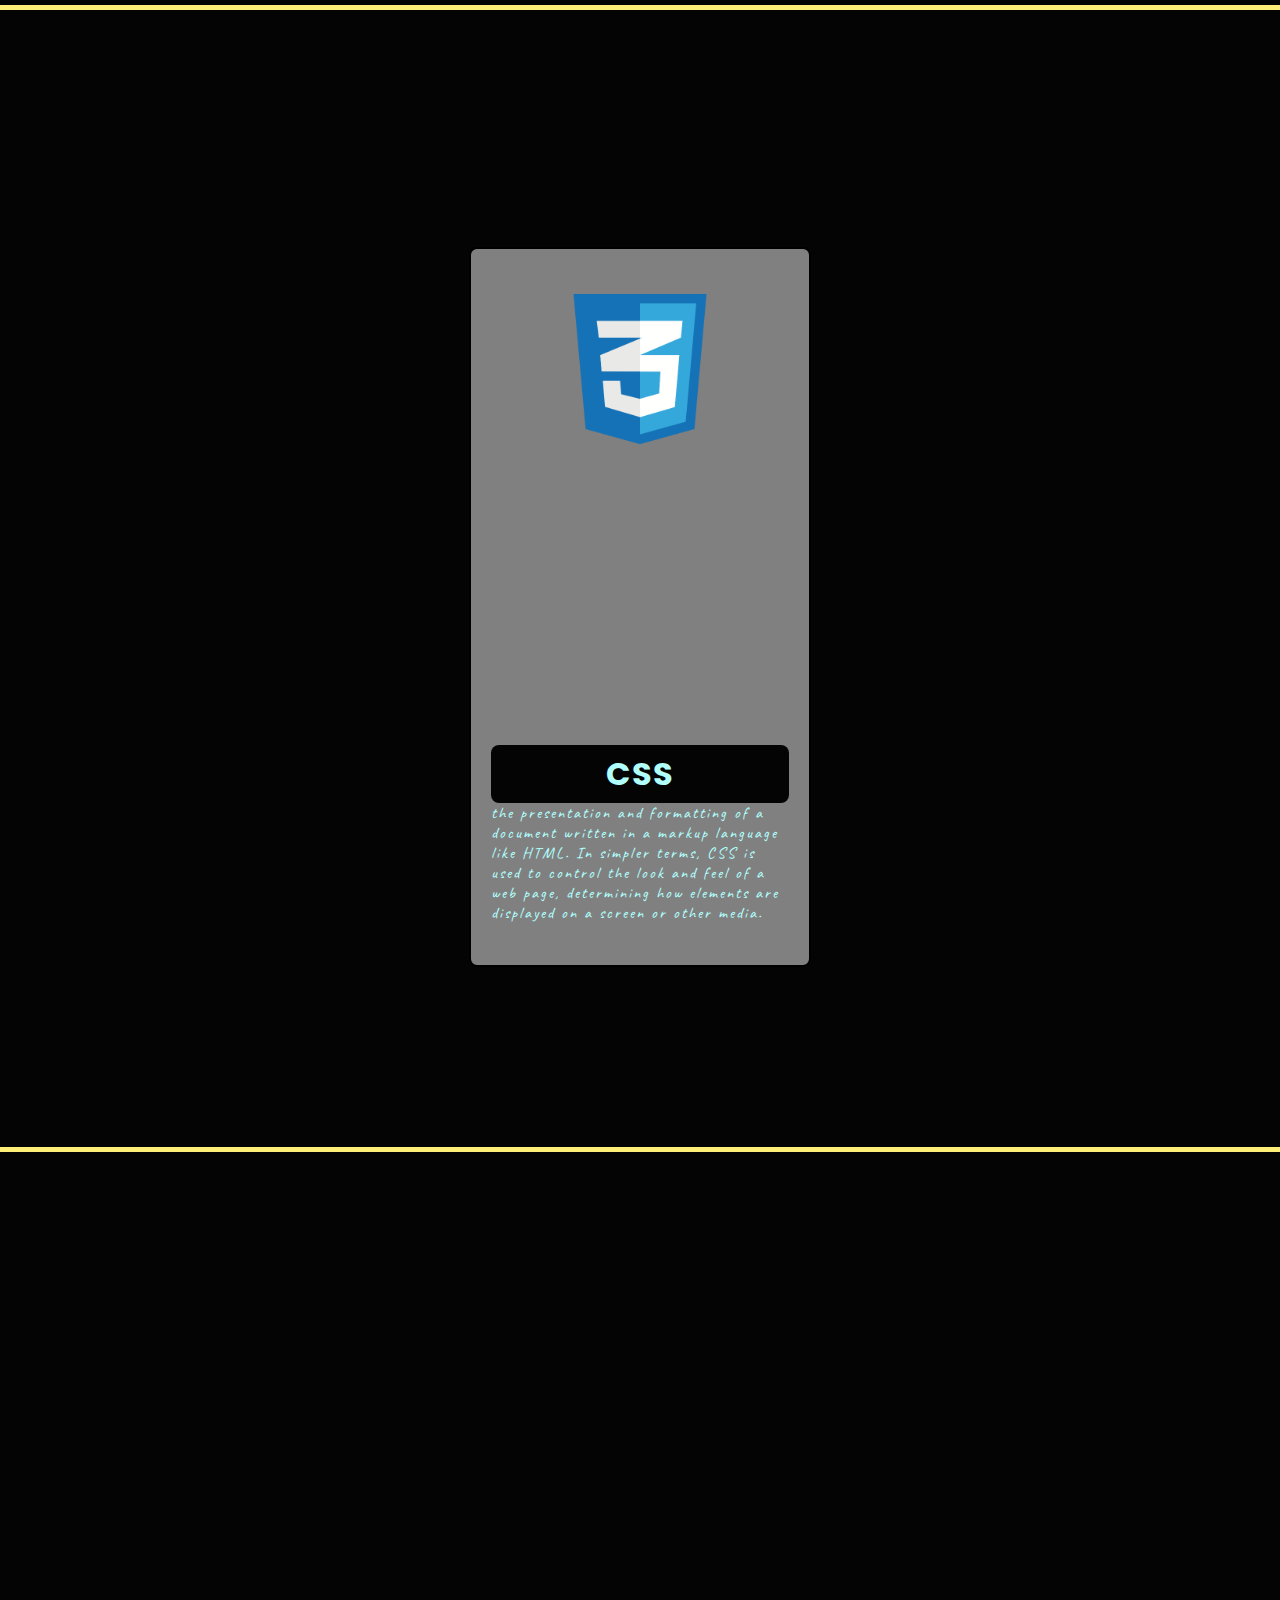
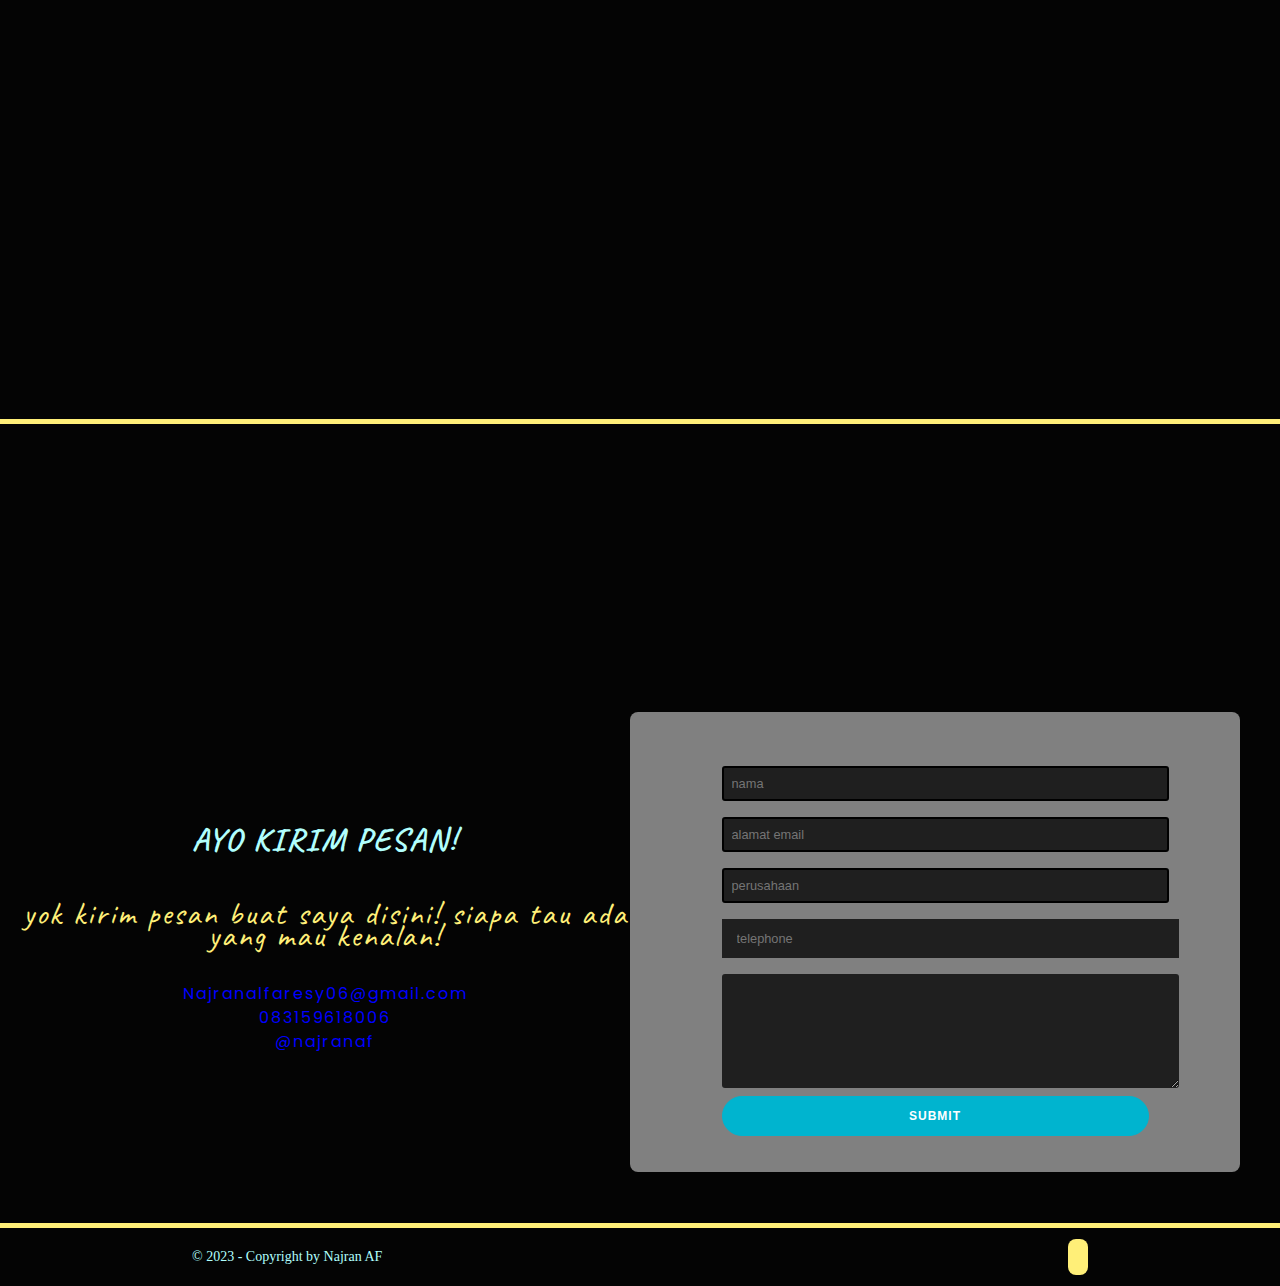
==== commit bedfd1b4: "add aos" ====
--- a/index.html
+++ b/index.html
@@ -11,6 +11,9 @@
       href="https://fonts.googleapis.com/css2?family=Bebas+Neue&family=Caveat&family=Poppins:wght@400;600;700&display=swap"
       rel="stylesheet"
     />
+    <!-- aos -->
+    <link rel="stylesheet" href="https://unpkg.com/aos@next/dist/aos.css" />
+
     <!-- my style -->
     <link rel="stylesheet" href="css/style.css" />
   </head>
@@ -43,11 +46,11 @@
         <p class="caveat sec">an <span>informatics engineering </span></p>
         <p class="caveat sec">student at <span>Pasundan University.</span></p>
         <div class="btn centeringtext">
-          <a href="" class="poppins sec animasiline">about me</a>
-          <a href="" class="poppins sec animasiline">contact me</a>
-        </div>
-      </div>
-      <img src="image/pngwing.com (4).png" alt="" />
+          <a href="#about" class="poppins sec animasiline">about me</a>
+          <a href="#contact" class="poppins sec animasiline">contact me</a>
+        </div>
+      </div>
+      <img src="image/pngwing.com (4).png" alt="" data-aos="zoom-in" />
     </header>
 
     <!-- header oke -->
@@ -55,11 +58,11 @@
     <!-- about me -->
 
     <section class="hero prima" id="about">
-      <div class="judul prima">
+      <div class="judul prima" data-aos="fade-up">
         <h1 class="sec bebas">ABOUT <span>ME</span></h1>
       </div>
       <div class="content-about centeringbox">
-        <img src="image/profile.jpg" alt="" />
+        <img src="image/profile.jpg" alt="" data-aos="zoom-in" />
         <div class="centeringtext">
           <p class="poppins sec">
             Hello! I am <span>Najran</span>, an
@@ -84,13 +87,13 @@
     <!-- skill  -->
 
     <section class="hero prima" id="skill">
-      <div class="judul prima">
+      <div class="judul prima" data-aos="fade-up">
         <h1 class="sec bebas">MY <span>SKILL</span></h1>
       </div>
 
       <div class="container-skill">
         <div class="card-skill">
-          <div class="content-skill">
+          <div class="content-skill" data-aos="fade-right">
             <img src="image/html.png" alt="" width="140px" class="img1" />
             <div class="title-skill">
               <a href="#" class="oth poppins centeringtext">
@@ -119,7 +122,7 @@
               </p>
             </div>
           </div>
-          <div class="content-skill">
+          <div class="content-skill" data-aos="fade-left">
             <img src="image/js.png" alt="" width="200px" />
             <div class="title-skill">
               <a href="#" class="oth poppins centeringtext">
@@ -142,20 +145,32 @@
     <!-- hoby -->
 
     <section class="hero prima" id="hobby">
-      <div class="judul prima">
+      <div class="judul prima" data-aos="fade-up">
         <h1 class="sec bebas">MY <span>HOBBY</span></h1>
       </div>
 
       <div class="container-hobby">
         <div class="content-hobby">
-          <img src="image/badminton.jpeg" alt="" width="300px" height="400px" />
+          <img
+            src="image/badminton.jpeg"
+            alt=""
+            width="300px"
+            height="400px"
+            data-aos="flip-right"
+          />
           <div class="title-hobby centeringtext">
             <h2 class="poppins sec">BADMINTON</h2>
             <p class="caveat sec">This sport is very sporty to play.</p>
           </div>
         </div>
         <div class="content-hobby">
-          <img src="image/futsal.jpeg" alt="" width="300px" height="400px" />
+          <img
+            src="image/futsal.jpeg"
+            alt=""
+            width="300px"
+            height="400px"
+            data-aos="flip-right"
+          />
           <div class="title-hobby centeringtext">
             <h2 class="poppins sec">FUTSAL</h2>
             <p class="caveat sec">
@@ -165,7 +180,13 @@
           </div>
         </div>
         <div class="content-hobby">
-          <img src="image/game.jpeg" alt="" width="300px" height="400px" />
+          <img
+            src="image/game.jpeg"
+            alt=""
+            width="300px"
+            height="400px"
+            data-aos="flip-right"
+          />
           <div class="title-hobby centeringtext">
             <h2 class="poppins sec">GAME</h2>
             <p class="caveat sec">fills my time when I'm free.</p>
@@ -179,7 +200,7 @@
     <!-- contact -->
 
     <section class="contact hero prima" id="contact">
-      <div class="judul prima">
+      <div class="judul prima" data-aos="fade-up">
         <h1 class="sec bebas">CONTACT <span>ME </span></h1>
       </div>
 
@@ -239,7 +260,10 @@
     </section>
     <!-- footer oke -->
 
-    <!-- js -->
-    <script src="script.js"></script>
+    <!-- aos -->
+    <script src="https://unpkg.com/aos@next/dist/aos.js"></script>
+    <script>
+      AOS.init();
+    </script>
   </body>
 </html>
--- a/css/style.css
+++ b/css/style.css
@@ -335,7 +335,8 @@
 
 section.contact {
   font-size: 10px;
-  padding: 10px;
+  padding: 20px;
+  /* height: 100vh; */
 }
 
 .container-contact {
@@ -352,8 +353,7 @@
 .right {
   display: flex;
   border-radius: 8px;
-  margin-right: 120px;
-  padding-right: 20px;
+  margin-right: 20px;
   flex: 1;
   height: 460px;
   background-color: grey;
@@ -383,6 +383,7 @@
 .left p {
   font-size: 2rem;
 }
+
 
 .left-container h2 {
   font-size: 2rem;
@@ -436,6 +437,10 @@
   cursor: pointer;
 }
 
+.left-container ul li a:hover {
+    color:#00b4cf;
+}
+
 button:hover {
   opacity: 0.7;
 }
